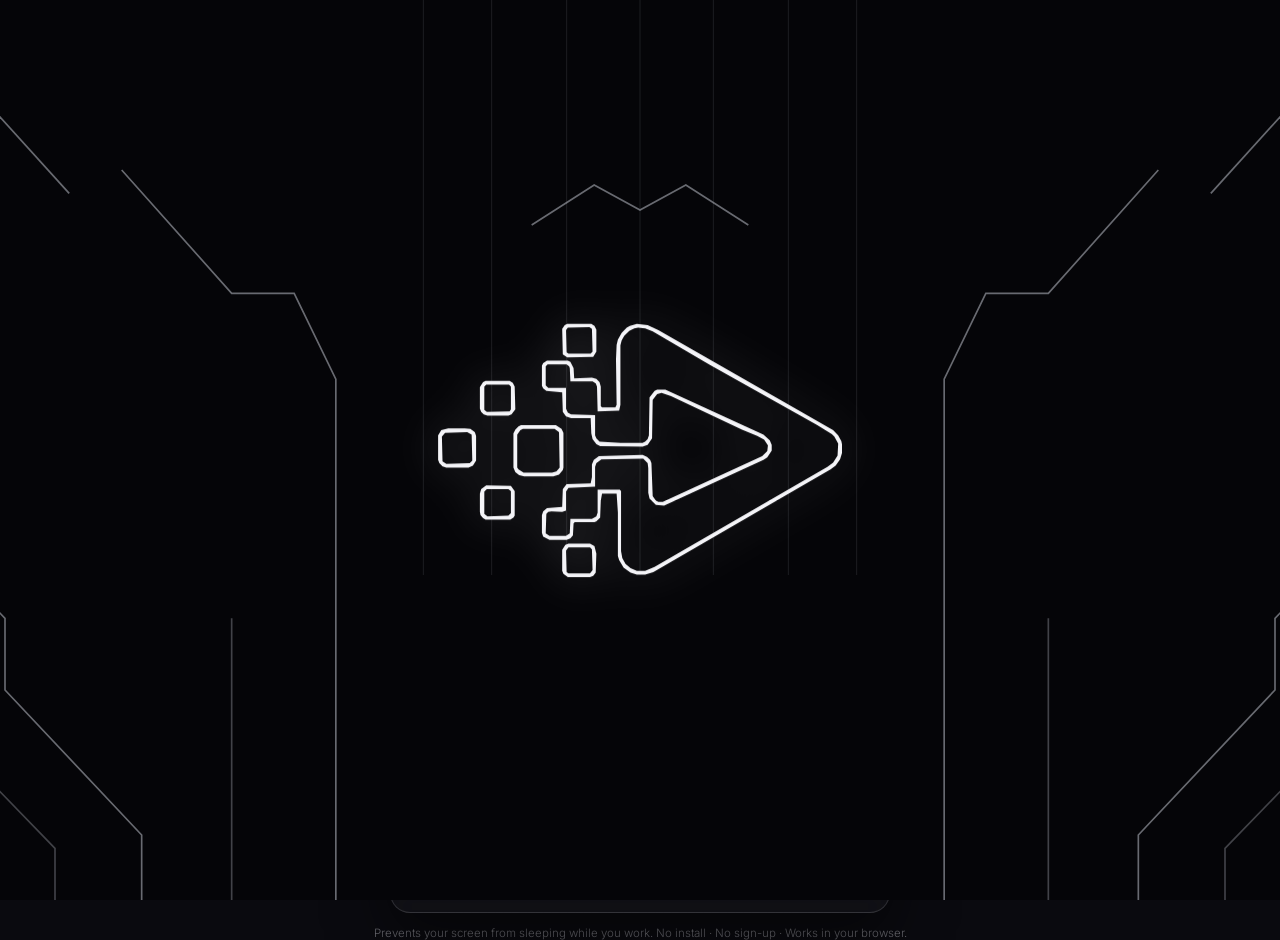
==== index.html @ 4ac2ba2b "NoSleep v2.7" ====
<!DOCTYPE html>
<html lang="en">
<head>
<meta charset="UTF-8">
<meta name="viewport" content="width=device-width, initial-scale=1.0">
<title>No Sleep — Keep-awake tool</title>
<link rel="icon" type="image/png" sizes="512x512" href="assets/favicon.png">
<link rel="stylesheet" href="styles.css">
<link rel="preconnect" href="https://fonts.googleapis.com">
<link rel="preconnect" href="https://fonts.gstatic.com" crossorigin>
<link href="https://fonts.googleapis.com/css2?family=Space+Grotesk:wght@400;500;600&family=Inter:wght@300;400;500;600&family=JetBrains+Mono:wght@400;500&display=swap" rel="stylesheet">
</head>
<body class="theme-off pre-splash">

<!-- ═══ SPLASH ═══ -->
<div class="splash" id="splash" aria-hidden="true">
  <svg class="splash-scene" viewBox="0 0 1920 1080" preserveAspectRatio="xMidYMid slice" xmlns="http://www.w3.org/2000/svg">
    <g class="splash-edges" fill="none">
      <path class="edge main" pathLength="100" d="M65,0 L275,232"/>
      <path class="edge main" pathLength="100" d="M338,204 L470,352 L545,352 L595,455 L595,1080"/>
      <path class="edge main" pathLength="100" d="M1582,204 L1450,352 L1375,352 L1325,455 L1325,1080"/>
      <path class="edge main" pathLength="100" d="M1855,0 L1645,232"/>
      <path class="edge main" pathLength="100" d="M830,270 L905,222 L960,252 L1015,222 L1090,270"/>
      <path class="edge main" pathLength="100" d="M0,600 L62,600 L198,742 L198,828 L362,1002 L362,1080"/>
      <path class="edge dim" pathLength="100" d="M0,692 L34,692 L128,806 L128,884 L258,1018 L258,1080"/>
      <path class="edge main" pathLength="100" d="M1920,600 L1858,600 L1722,742 L1722,828 L1558,1002 L1558,1080"/>
      <path class="edge dim" pathLength="100" d="M1920,692 L1886,692 L1792,806 L1792,884 L1662,1018 L1662,1080"/>
      <path class="edge dim" pathLength="100" d="M470,742 L470,1080"/>
      <path class="edge dim" pathLength="100" d="M1450,742 L1450,1080"/>
      <path class="edge seam" pathLength="100" d="M700,0 L700,690"/>
      <path class="edge seam" pathLength="100" d="M782,0 L782,690"/>
      <path class="edge seam" pathLength="100" d="M872,0 L872,690"/>
      <path class="edge seam" pathLength="100" d="M960,0 L960,690"/>
      <path class="edge seam" pathLength="100" d="M1048,0 L1048,690"/>
      <path class="edge seam" pathLength="100" d="M1138,0 L1138,690"/>
      <path class="edge seam" pathLength="100" d="M1220,0 L1220,690"/>
    </g>
  </svg>
  <svg class="splash-logo" viewBox="726 392 690 432" xmlns="http://www.w3.org/2000/svg" aria-hidden="true"><path class="splash-logo-path" pathLength="100" d="M 953 757 L 948 765 L 948 798 L 950 803 L 957 808 L 992 808 L 997 806 L 1001 801 L 1002 771 L 999 759 L 992 755 L 958 755 Z M 958 761 L 992 761 L 995 764 L 996 797 L 992 802 L 958 802 L 955 800 L 954 766 Z M 820 669 L 818 676 L 818 705 L 819 710 L 823 715 L 827 717 L 866 717 L 871 714 L 873 711 L 873 672 L 867 664 L 828 663 Z M 829 669 L 863 669 L 867 672 L 867 707 L 863 711 L 830 712 L 825 708 L 825 673 Z M 757 576 L 752 584 L 752 623 L 754 628 L 759 633 L 765 635 L 800 635 L 807 632 L 812 624 L 812 585 L 810 579 L 803 574 L 794 573 L 768 573 Z M 763 580 L 798 579 L 805 583 L 806 624 L 802 628 L 765 629 L 759 625 L 758 586 Z M 879 570 L 874 575 L 871 581 L 871 635 L 874 642 L 880 647 L 888 649 L 934 649 L 943 646 L 949 639 L 950 635 L 950 580 L 947 574 L 938 568 L 883 568 Z M 882 576 L 886 574 L 936 574 L 943 579 L 944 635 L 939 641 L 932 643 L 887 643 L 879 638 L 877 635 L 877 583 Z M 823 500 L 818 508 L 818 542 L 820 547 L 824 551 L 830 553 L 863 553 L 868 551 L 874 543 L 873 507 L 870 501 L 865 498 L 827 498 Z M 828 504 L 864 504 L 867 507 L 867 543 L 865 546 L 829 547 L 825 544 L 825 507 Z M 1066 408 L 1055 411 L 1050 414 L 1042 422 L 1036 433 L 1034 441 L 1033 464 L 1034 536 L 1032 540 L 1011 540 L 1009 538 L 1009 507 L 1007 500 L 1002 495 L 995 493 L 967 494 L 966 478 L 961 468 L 957 466 L 924 466 L 918 470 L 916 474 L 916 506 L 918 510 L 923 514 L 948 516 L 949 547 L 954 554 L 962 557 L 993 557 L 994 581 L 996 590 L 1002 598 L 1008 601 L 1075 602 L 1083 599 L 1090 589 L 1091 528 L 1098 519 L 1105 517 L 1120 522 L 1232 575 L 1256 585 L 1267 591 L 1273 600 L 1272 609 L 1264 617 L 1107 689 L 1100 689 L 1096 687 L 1091 680 L 1089 628 L 1087 623 L 1082 618 L 1075 615 L 1006 617 L 998 623 L 995 630 L 995 650 L 993 660 L 955 661 L 949 669 L 948 697 L 924 699 L 918 704 L 916 710 L 916 738 L 918 744 L 928 749 L 955 749 L 961 747 L 965 742 L 966 723 L 968 721 L 999 721 L 1002 720 L 1008 714 L 1009 687 L 1011 676 L 1034 676 L 1036 706 L 1036 775 L 1038 781 L 1045 793 L 1056 801 L 1066 804 L 1079 804 L 1092 800 L 1372 638 L 1380 632 L 1387 622 L 1390 612 L 1390 598 L 1389 593 L 1384 584 L 1376 576 L 1100 418 L 1083 410 Z M 1068 414 L 1079 415 L 1091 420 L 1182 473 L 1351 568 L 1374 582 L 1378 586 L 1384 597 L 1383 616 L 1376 627 L 1367 634 L 1094 792 L 1079 798 L 1066 798 L 1056 794 L 1048 787 L 1043 778 L 1041 767 L 1041 672 L 1039 670 L 1004 670 L 1004 706 L 1002 712 L 995 716 L 961 716 L 960 739 L 954 743 L 928 743 L 922 739 L 923 708 L 926 705 L 931 704 L 948 705 L 954 703 L 954 673 L 958 667 L 1000 665 L 1000 634 L 1002 628 L 1010 622 L 1076 621 L 1083 628 L 1084 636 L 1084 675 L 1086 684 L 1096 694 L 1109 695 L 1266 623 L 1272 619 L 1279 608 L 1279 599 L 1276 592 L 1266 583 L 1111 512 L 1098 512 L 1094 514 L 1086 524 L 1085 584 L 1083 590 L 1079 594 L 1075 596 L 1040 596 L 1007 594 L 1002 589 L 1000 584 L 1000 552 L 962 551 L 957 548 L 954 542 L 954 509 L 926 509 L 922 505 L 922 475 L 925 472 L 955 472 L 959 475 L 960 478 L 961 499 L 996 499 L 1001 502 L 1003 507 L 1004 546 L 1038 545 L 1040 536 L 1040 442 L 1042 434 L 1046 427 L 1054 419 L 1062 415 Z M 952 410 L 948 416 L 949 456 L 956 461 L 997 460 L 1002 452 L 1002 417 L 999 411 L 994 408 L 956 408 Z M 957 414 L 991 413 L 995 416 L 996 452 L 993 455 L 958 455 L 955 453 L 954 418 Z"/></svg>
</div>

<!-- ═══ SCENE — panel chamber drawn from the wallpaper's geometry.
     Every edge is defined ONCE here as a base path (class "edge").
     app.js clones each edge to build its travelling-light overlays,
     so a highlight can never drift off its own line. ═══ -->
<div class="scene" id="scene" aria-hidden="true">
  <svg class="scene-svg" viewBox="0 0 1920 1080" preserveAspectRatio="xMidYMid slice" xmlns="http://www.w3.org/2000/svg">
    <defs>
      <linearGradient id="washOff" x1="0" y1="0" x2="0" y2="1">
        <stop offset="0%" stop-color="#ffffff" stop-opacity="0.055"/>
        <stop offset="100%" stop-color="#ffffff" stop-opacity="0"/>
      </linearGradient>
      <linearGradient id="washOn" x1="0" y1="0" x2="0" y2="1">
        <stop offset="0%" stop-color="#8530c4" stop-opacity="0.20"/>
        <stop offset="100%" stop-color="#8530c4" stop-opacity="0"/>
      </linearGradient>
      <radialGradient id="vignette" cx="50%" cy="45%" r="68%">
        <stop offset="0%" stop-color="#0a0a0f" stop-opacity="0"/>
        <stop offset="100%" stop-color="#050508" stop-opacity="0.72"/>
      </radialGradient>
    </defs>

    <rect width="1920" height="1080" fill="#0a0a0f"/>

    <!-- soft light wash spilling down the two central columns -->
    <g class="wash-off"><rect x="712" y="0" width="150" height="640" fill="url(#washOff)"/><rect x="1058" y="0" width="150" height="640" fill="url(#washOff)"/></g>
    <g class="wash-on"><rect x="712" y="0" width="150" height="640" fill="url(#washOn)"/><rect x="1058" y="0" width="150" height="640" fill="url(#washOn)"/></g>

    <!-- base edges: panel contours of the chamber -->
    <g id="edges" fill="none">
      <!-- stepped diagonals from the top corners -->
      <path class="edge main" d="M65,0 L275,232"/>
      <path class="edge main" d="M338,204 L470,352 L545,352 L595,455 L595,1080"/>
      <path class="edge main" d="M1582,204 L1450,352 L1375,352 L1325,455 L1325,1080"/>
      <path class="edge main" d="M1855,0 L1645,232"/>
      <!-- the two long verticals -->
      <!-- central chevron peak -->
      <path class="edge main" d="M830,270 L905,222 L960,252 L1015,222 L1090,270"/>
      <!-- stepped panels rising from the bottom corners -->
      <path class="edge main" d="M0,600 L62,600 L198,742 L198,828 L362,1002 L362,1080"/>
      <path class="edge dim"  d="M0,692 L34,692 L128,806 L128,884 L258,1018 L258,1080"/>
      <path class="edge main" d="M1920,600 L1858,600 L1722,742 L1722,828 L1558,1002 L1558,1080"/>
      <path class="edge dim"  d="M1920,692 L1886,692 L1792,806 L1792,884 L1662,1018 L1662,1080"/>
      <!-- mid panel edges -->
      <path class="edge dim" d="M470,742 L470,1080"/>
      <path class="edge dim" d="M1450,742 L1450,1080"/>
      <!-- faint central panel seams -->
      <path class="edge seam" d="M700,0 L700,690"/>
      <path class="edge seam" d="M782,0 L782,690"/>
      <path class="edge seam" d="M872,0 L872,690"/>
      <path class="edge seam" d="M960,0 L960,690"/>
      <path class="edge seam" d="M1048,0 L1048,690"/>
      <path class="edge seam" d="M1138,0 L1138,690"/>
      <path class="edge seam" d="M1220,0 L1220,690"/>
    </g>

    <!-- travelling-light overlays are cloned here by app.js -->
    <g id="travel" class="travel"></g>

    <rect width="1920" height="1080" fill="url(#vignette)" pointer-events="none"/>
  </svg>
</div>

<!-- ═══ STAGE ═══ -->
<div class="stage" id="stage">

  <div class="corner-brand" aria-hidden="true">
    <div class="corner-name">Elsherbiny Tools</div>
    <div class="corner-sub">More tools to come</div>
  </div>

  <header class="brand-header">
    <h1 class="brand-name">NO SLEEP</h1>
    <p class="brand-tagline">KEEP-AWAKE TOOL</p>
  </header>

  <div class="logo-wrapper" id="logoWrapper">
    <button class="logo-btn" id="logoBtn" aria-label="Toggle keep-awake">
      <svg class="logo-img logo-img--off" viewBox="726 392 690 432" aria-hidden="true"><path d="M 953 757 L 948 765 L 948 798 L 950 803 L 957 808 L 992 808 L 997 806 L 1001 801 L 1002 771 L 999 759 L 992 755 L 958 755 Z M 958 761 L 992 761 L 995 764 L 996 797 L 992 802 L 958 802 L 955 800 L 954 766 Z M 820 669 L 818 676 L 818 705 L 819 710 L 823 715 L 827 717 L 866 717 L 871 714 L 873 711 L 873 672 L 867 664 L 828 663 Z M 829 669 L 863 669 L 867 672 L 867 707 L 863 711 L 830 712 L 825 708 L 825 673 Z M 757 576 L 752 584 L 752 623 L 754 628 L 759 633 L 765 635 L 800 635 L 807 632 L 812 624 L 812 585 L 810 579 L 803 574 L 794 573 L 768 573 Z M 763 580 L 798 579 L 805 583 L 806 624 L 802 628 L 765 629 L 759 625 L 758 586 Z M 879 570 L 874 575 L 871 581 L 871 635 L 874 642 L 880 647 L 888 649 L 934 649 L 943 646 L 949 639 L 950 635 L 950 580 L 947 574 L 938 568 L 883 568 Z M 882 576 L 886 574 L 936 574 L 943 579 L 944 635 L 939 641 L 932 643 L 887 643 L 879 638 L 877 635 L 877 583 Z M 823 500 L 818 508 L 818 542 L 820 547 L 824 551 L 830 553 L 863 553 L 868 551 L 874 543 L 873 507 L 870 501 L 865 498 L 827 498 Z M 828 504 L 864 504 L 867 507 L 867 543 L 865 546 L 829 547 L 825 544 L 825 507 Z M 1066 408 L 1055 411 L 1050 414 L 1042 422 L 1036 433 L 1034 441 L 1033 464 L 1034 536 L 1032 540 L 1011 540 L 1009 538 L 1009 507 L 1007 500 L 1002 495 L 995 493 L 967 494 L 966 478 L 961 468 L 957 466 L 924 466 L 918 470 L 916 474 L 916 506 L 918 510 L 923 514 L 948 516 L 949 547 L 954 554 L 962 557 L 993 557 L 994 581 L 996 590 L 1002 598 L 1008 601 L 1075 602 L 1083 599 L 1090 589 L 1091 528 L 1098 519 L 1105 517 L 1120 522 L 1232 575 L 1256 585 L 1267 591 L 1273 600 L 1272 609 L 1264 617 L 1107 689 L 1100 689 L 1096 687 L 1091 680 L 1089 628 L 1087 623 L 1082 618 L 1075 615 L 1006 617 L 998 623 L 995 630 L 995 650 L 993 660 L 955 661 L 949 669 L 948 697 L 924 699 L 918 704 L 916 710 L 916 738 L 918 744 L 928 749 L 955 749 L 961 747 L 965 742 L 966 723 L 968 721 L 999 721 L 1002 720 L 1008 714 L 1009 687 L 1011 676 L 1034 676 L 1036 706 L 1036 775 L 1038 781 L 1045 793 L 1056 801 L 1066 804 L 1079 804 L 1092 800 L 1372 638 L 1380 632 L 1387 622 L 1390 612 L 1390 598 L 1389 593 L 1384 584 L 1376 576 L 1100 418 L 1083 410 Z M 1068 414 L 1079 415 L 1091 420 L 1182 473 L 1351 568 L 1374 582 L 1378 586 L 1384 597 L 1383 616 L 1376 627 L 1367 634 L 1094 792 L 1079 798 L 1066 798 L 1056 794 L 1048 787 L 1043 778 L 1041 767 L 1041 672 L 1039 670 L 1004 670 L 1004 706 L 1002 712 L 995 716 L 961 716 L 960 739 L 954 743 L 928 743 L 922 739 L 923 708 L 926 705 L 931 704 L 948 705 L 954 703 L 954 673 L 958 667 L 1000 665 L 1000 634 L 1002 628 L 1010 622 L 1076 621 L 1083 628 L 1084 636 L 1084 675 L 1086 684 L 1096 694 L 1109 695 L 1266 623 L 1272 619 L 1279 608 L 1279 599 L 1276 592 L 1266 583 L 1111 512 L 1098 512 L 1094 514 L 1086 524 L 1085 584 L 1083 590 L 1079 594 L 1075 596 L 1040 596 L 1007 594 L 1002 589 L 1000 584 L 1000 552 L 962 551 L 957 548 L 954 542 L 954 509 L 926 509 L 922 505 L 922 475 L 925 472 L 955 472 L 959 475 L 960 478 L 961 499 L 996 499 L 1001 502 L 1003 507 L 1004 546 L 1038 545 L 1040 536 L 1040 442 L 1042 434 L 1046 427 L 1054 419 L 1062 415 Z M 952 410 L 948 416 L 949 456 L 956 461 L 997 460 L 1002 452 L 1002 417 L 999 411 L 994 408 L 956 408 Z M 957 414 L 991 413 L 995 416 L 996 452 L 993 455 L 958 455 L 955 453 L 954 418 Z" fill="#f4f4f8"/></svg>
      <svg class="logo-img logo-img--on" viewBox="726 392 690 432" aria-hidden="true"><path d="M 953 757 L 948 765 L 948 798 L 950 803 L 957 808 L 992 808 L 997 806 L 1001 801 L 1002 771 L 999 759 L 992 755 L 958 755 Z M 958 761 L 992 761 L 995 764 L 996 797 L 992 802 L 958 802 L 955 800 L 954 766 Z M 820 669 L 818 676 L 818 705 L 819 710 L 823 715 L 827 717 L 866 717 L 871 714 L 873 711 L 873 672 L 867 664 L 828 663 Z M 829 669 L 863 669 L 867 672 L 867 707 L 863 711 L 830 712 L 825 708 L 825 673 Z M 757 576 L 752 584 L 752 623 L 754 628 L 759 633 L 765 635 L 800 635 L 807 632 L 812 624 L 812 585 L 810 579 L 803 574 L 794 573 L 768 573 Z M 763 580 L 798 579 L 805 583 L 806 624 L 802 628 L 765 629 L 759 625 L 758 586 Z M 879 570 L 874 575 L 871 581 L 871 635 L 874 642 L 880 647 L 888 649 L 934 649 L 943 646 L 949 639 L 950 635 L 950 580 L 947 574 L 938 568 L 883 568 Z M 882 576 L 886 574 L 936 574 L 943 579 L 944 635 L 939 641 L 932 643 L 887 643 L 879 638 L 877 635 L 877 583 Z M 823 500 L 818 508 L 818 542 L 820 547 L 824 551 L 830 553 L 863 553 L 868 551 L 874 543 L 873 507 L 870 501 L 865 498 L 827 498 Z M 828 504 L 864 504 L 867 507 L 867 543 L 865 546 L 829 547 L 825 544 L 825 507 Z M 1066 408 L 1055 411 L 1050 414 L 1042 422 L 1036 433 L 1034 441 L 1033 464 L 1034 536 L 1032 540 L 1011 540 L 1009 538 L 1009 507 L 1007 500 L 1002 495 L 995 493 L 967 494 L 966 478 L 961 468 L 957 466 L 924 466 L 918 470 L 916 474 L 916 506 L 918 510 L 923 514 L 948 516 L 949 547 L 954 554 L 962 557 L 993 557 L 994 581 L 996 590 L 1002 598 L 1008 601 L 1075 602 L 1083 599 L 1090 589 L 1091 528 L 1098 519 L 1105 517 L 1120 522 L 1232 575 L 1256 585 L 1267 591 L 1273 600 L 1272 609 L 1264 617 L 1107 689 L 1100 689 L 1096 687 L 1091 680 L 1089 628 L 1087 623 L 1082 618 L 1075 615 L 1006 617 L 998 623 L 995 630 L 995 650 L 993 660 L 955 661 L 949 669 L 948 697 L 924 699 L 918 704 L 916 710 L 916 738 L 918 744 L 928 749 L 955 749 L 961 747 L 965 742 L 966 723 L 968 721 L 999 721 L 1002 720 L 1008 714 L 1009 687 L 1011 676 L 1034 676 L 1036 706 L 1036 775 L 1038 781 L 1045 793 L 1056 801 L 1066 804 L 1079 804 L 1092 800 L 1372 638 L 1380 632 L 1387 622 L 1390 612 L 1390 598 L 1389 593 L 1384 584 L 1376 576 L 1100 418 L 1083 410 Z M 1068 414 L 1079 415 L 1091 420 L 1182 473 L 1351 568 L 1374 582 L 1378 586 L 1384 597 L 1383 616 L 1376 627 L 1367 634 L 1094 792 L 1079 798 L 1066 798 L 1056 794 L 1048 787 L 1043 778 L 1041 767 L 1041 672 L 1039 670 L 1004 670 L 1004 706 L 1002 712 L 995 716 L 961 716 L 960 739 L 954 743 L 928 743 L 922 739 L 923 708 L 926 705 L 931 704 L 948 705 L 954 703 L 954 673 L 958 667 L 1000 665 L 1000 634 L 1002 628 L 1010 622 L 1076 621 L 1083 628 L 1084 636 L 1084 675 L 1086 684 L 1096 694 L 1109 695 L 1266 623 L 1272 619 L 1279 608 L 1279 599 L 1276 592 L 1266 583 L 1111 512 L 1098 512 L 1094 514 L 1086 524 L 1085 584 L 1083 590 L 1079 594 L 1075 596 L 1040 596 L 1007 594 L 1002 589 L 1000 584 L 1000 552 L 962 551 L 957 548 L 954 542 L 954 509 L 926 509 L 922 505 L 922 475 L 925 472 L 955 472 L 959 475 L 960 478 L 961 499 L 996 499 L 1001 502 L 1003 507 L 1004 546 L 1038 545 L 1040 536 L 1040 442 L 1042 434 L 1046 427 L 1054 419 L 1062 415 Z M 952 410 L 948 416 L 949 456 L 956 461 L 997 460 L 1002 452 L 1002 417 L 999 411 L 994 408 L 956 408 Z M 957 414 L 991 413 L 995 416 L 996 452 L 993 455 L 958 455 L 955 453 L 954 418 Z" fill="#c355f6"/></svg>
    </button>
    <p class="logo-hint">Click the logo to keep your screen awake</p>
  </div>

  <div class="status-pill" id="statusPill">
    <span class="pill-dot" id="pillDot"></span>
    <span class="pill-text" id="pillText">SLEEP ALLOWED</span>
  </div>

  <div class="control-card" id="controlCard">

    <div class="countdown-row">
      <span class="countdown" id="countdown">00:00:00</span>
    </div>

    <div class="progress-track">
      <div class="progress-fill" id="progressFill"></div>
    </div>

    <div class="elapsed-row" id="elapsedRow">
      <span class="elapsed-label">AWAKE</span>
      <span class="elapsed-time" id="elapsedTime">00:00:00</span>
    </div>

    <div class="actions-row">
      <button class="action-btn action-btn--primary" id="btnStart" disabled>Start</button>
      <button class="action-btn" id="btnPause" disabled>Pause</button>
      <button class="action-btn" id="btnStop" disabled>Stop</button>
      <button class="action-btn" id="btnReset" disabled>Reset</button>
    </div>

    <div class="presets-row" id="presetsRow">
      <button class="preset-btn" data-minutes="30">30m</button>
      <button class="preset-btn" data-minutes="60">1h</button>
      <button class="preset-btn" data-minutes="120">2h</button>
      <button class="preset-btn" data-minutes="240">4h</button>
      <button class="preset-btn" data-minutes="480">8h</button>
      <button class="preset-btn" id="btnCustom">Custom</button>
      <button class="preset-btn" id="btnUntil">Until</button>
    </div>

    <!-- fixed input slot: opening Custom/Until never changes card geometry -->
    <div class="input-slot" id="inputSlot">
      <div class="input-area" id="customArea" hidden>
        <label class="input-label" for="customInput">Minutes (1–720)</label>
        <input type="number" id="customInput" min="1" max="720" placeholder="e.g. 90">
      </div>
      <div class="input-area" id="untilArea" hidden>
        <label class="input-label" for="untilInput">Until</label>
        <input type="time" id="untilInput">
      </div>
    </div>

    <div class="pip-row">
      <button class="action-btn action-btn--ghost" id="btnPip">Pop out</button>
    </div>

  </div>

  <footer class="footer">
    <p>Prevents your screen from sleeping while you work. No install · No sign-up · Works in your browser.</p>
  </footer>

</div>

<!-- time's-up page pulse overlay -->
<div class="timesup-flash" id="timesupFlash" aria-hidden="true"></div>

<!-- unsupported browser toast -->
<div class="toast" id="toast" role="alert" aria-live="polite">
  <span class="toast-text" id="toastText">Wake Lock is not supported in this browser. The timer will run visually but the screen may still sleep.</span>
  <button class="toast-close" id="toastClose" aria-label="Dismiss">&times;</button>
</div>

<script src="app.js"></script>
</body>
</html>
---- styles.css ----
/* NoSleep v2.1 — dark only. OFF = monochrome silver/white, ON = purple.
   One theme switch (body.theme-off / body.theme-on) recolours EVERY element
   with a 700ms crossfade. Zero purple exists anywhere in the OFF rules. */

* { box-sizing: border-box; margin: 0; padding: 0; }

html, body { height: 100%; }

body {
  font-family: 'Inter', system-ui, sans-serif;
  background: #0a0a0f;
  color: #f4f4f8;
  overflow: hidden;
  -webkit-font-smoothing: antialiased;
}

/* ─── SCENE ─────────────────────────────────────────────── */
.scene { position: fixed; inset: 0; z-index: 0; }
.scene-svg { width: 100%; height: 100%; display: block; }

.edge {
  stroke: #ccd0da;
  stroke-width: 2;
  transition: stroke .7s ease, opacity .7s ease;
}
.edge.main { opacity: .50; }
.edge.dim  { opacity: .30; }
.edge.seam { stroke-width: 1; opacity: .15; }
body.theme-on .edge { stroke: #c355f6; }
body.theme-on .edge.main { opacity: .85; }
body.theme-on .edge.dim  { opacity: .50; }
body.theme-on .edge.seam { opacity: .24; }

.wash-off, .wash-on { transition: opacity .7s ease; }
.wash-on { opacity: 0; }
body.theme-on .wash-off { opacity: 0; }
body.theme-on .wash-on { opacity: 1; }

/* travelling light: cloned per edge by app.js — same path, so the light
   always rides its own line. No SVG filters on animated elements.
   ONE set of particles for both themes: on toggle the SAME particle
   changes colour mid-flight (stroke transition below) and speeds up
   smoothly — app.js adjusts animation playbackRate, never restarts it. */
.travel path {
  fill: none;
  stroke-linecap: round;
  stroke-dasharray: 7 93;
  animation-name: travelmove;
  animation-timing-function: linear;
  animation-iteration-count: infinite;
  animation-duration: 18s;
  transition: stroke .7s ease;
}
.travel .t-under { stroke: #c8c8d0; stroke-width: 6; opacity: .20; }
.travel .t-core  { stroke: #ffffff; stroke-width: 2; opacity: .95; }
body.theme-on .travel .t-under { stroke: #c355f6; opacity: .25; }
body.theme-on .travel .t-core  { stroke: #e9c6ff; }
.travel .t-seam.t-under { stroke-width: 3; opacity: .12; }
.travel .t-seam.t-core  { stroke-width: 1.2; opacity: .55; }

@keyframes travelmove { to { stroke-dashoffset: -100; } }

body.is-paused .travel path { animation-play-state: paused; }
body.is-paused .scene-svg { filter: brightness(.78); }
.scene-svg { transition: filter .7s ease; }

/* ─── SPLASH ────────────────────────────────────────────── */
.splash {
  position: fixed; inset: 0; z-index: 60;
  background: #050508;
  display: flex; align-items: center; justify-content: center;
  cursor: pointer; overflow: hidden;
  transition: opacity .5s ease, visibility .5s, background-color .8s ease;
}
.splash.done { opacity: 0; visibility: hidden; pointer-events: none; }
.splash.bye { background-color: transparent; pointer-events: none; }
/* the intro carries an EXACT copy of the page scene's 20 edges — same
   viewBox, same paths, same styles — so when it fades, the identical
   lines are already underneath with the travelling light running.
   No transform, no scale: pixel-aligned at every moment. */
.splash-scene {
  position: absolute; inset: 0; width: 100%; height: 100%;
  transition: opacity 1s ease;
}
.splash.bye .splash-scene { opacity: 0; }
.splash-edges .edge {
  stroke-dasharray: 100; stroke-dashoffset: 100;
  animation: drawLine .9s ease forwards;
}
@keyframes drawLine { to { stroke-dashoffset: 0; } }
/* the logo is inline SVG code now (not an image). It arrives already
   filled, with a STATIC drop-shadow glow — nothing about the glow
   animates, so nothing can snap or flicker when it flies to land. */
.splash-logo {
  position: relative; z-index: 1;
  width: min(420px, 62vw);
  filter: drop-shadow(0 0 22px rgba(255,255,255,.4));
  animation: splashIn 1.5s ease forwards;
  /* scale around the artwork's own centre during the flight —
     an SVG's default pivot is its viewBox corner, which made
     the landing jump */
  transform-box: fill-box;
  transform-origin: center;
}
@keyframes splashIn {
  0%   { opacity: 0; transform: scale(.96); }
  35%  { opacity: 1; }
  100% { transform: scale(1.04); opacity: 1; }
}
/* the logo arrives already FILLED (v2.4 behaviour) — no stroke drawing */
.splash-logo-path { fill: #f4f4f8; }

/* ─── STAGE ─────────────────────────────────────────────── */
.stage {
  position: relative; z-index: 1;
  height: 100dvh;
  display: flex; flex-direction: column; align-items: center;
  padding: 3.2vh 16px 1.8vh;
}

/* branding corner — small, top-left, out of the way */
.corner-brand {
  position: absolute; top: 22px; left: 26px; z-index: 6;
  pointer-events: none; user-select: none;
}
.corner-name {
  font-family: "Space Grotesk", sans-serif;
  font-size: 13px; font-weight: 600;
  letter-spacing: .14em; text-transform: uppercase;
  color: #c8c8d0; opacity: .85;
  transition: color .7s ease;
}
body.theme-on .corner-name { color: #e9c6ff; }
.corner-sub {
  margin-top: 3px;
  font-size: 9.5px; font-weight: 500;
  letter-spacing: .24em; text-transform: uppercase;
  color: #c8c8d0; opacity: .45;
}

/* while the intro plays the page logo stays hidden — only ONE logo
   exists on screen; it appears in the exact spot the intro logo lands */
body.pre-splash #logoBtn { visibility: hidden; }
/* ...and its breathing is frozen at rest scale while hidden, so the
   intro logo lands on a target that is NOT mid-breath — a breathing
   target made the landing jump by up to ~8px */
body.pre-splash .logo-btn { animation: none; }

.brand-header { text-align: center; }
.brand-name {
  font-family: 'Space Grotesk', sans-serif;
  font-weight: 600; font-size: 30px;
  letter-spacing: .35em; text-indent: .35em;
  color: #ffffff;
}
.brand-tagline {
  margin-top: 5px;
  font-size: 11px; font-weight: 500;
  letter-spacing: .32em; text-indent: .32em;
  color: #9a9aa6;
}

/* ─── LOGO (the toggle) ─────────────────────────────────── */
.logo-wrapper { margin-top: 17vh; text-align: center; }
.logo-btn {
  position: relative;
  width: min(320px, 34vw);
  background: none; border: none; cursor: pointer;
  animation: breathe 3.6s ease-in-out infinite;
  filter: drop-shadow(0 0 14px rgba(255,255,255,.28));
  transition: filter .7s ease;
}
body.theme-on .logo-btn { filter: drop-shadow(0 0 22px rgba(195,85,246,.55)); }
.logo-wrapper:hover .logo-btn {
  animation-play-state: paused;
  filter: drop-shadow(0 0 30px rgba(255,255,255,.55));
}
body.theme-on .logo-wrapper:hover .logo-btn { filter: drop-shadow(0 0 34px rgba(195,85,246,.8)); }
@keyframes breathe {
  0%, 100% { transform: scale(1); }
  50% { transform: scale(1.025); }
}
.logo-img { width: 100%; display: block; transition: opacity .7s ease; }
.logo-img--on { position: absolute; inset: 0; opacity: 0; }
body.theme-on .logo-img--on { opacity: 1; }
body.theme-on .logo-img--off { opacity: 0; }
.logo-hint { margin-top: 14px; font-size: 12.5px; font-weight: 300; color: #8b8b98; }

/* ─── STATUS PILL ───────────────────────────────────────── */
.status-pill {
  margin-top: 3vh; margin-bottom: 14px;
  display: inline-flex; align-items: center; gap: 9px;
  padding: 8px 18px;
  border-radius: 999px;
  background: rgba(12,12,18,.72);
  border: 1px solid rgba(200,200,208,.22);
  backdrop-filter: blur(10px);
  font-size: 12px; font-weight: 600; letter-spacing: .14em;
  color: #e8e8ee;
  transition: border-color .7s ease, color .7s ease;
}
.pill-dot {
  width: 7px; height: 7px; border-radius: 50%;
  background: #c8c8d0;
  transition: background .7s ease, box-shadow .7s ease;
}
body.theme-on .status-pill { border-color: rgba(195,85,246,.5); }
body.theme-on .pill-dot { background: #c355f6; box-shadow: 0 0 10px rgba(195,85,246,.9); }

/* ─── CONTROL CARD ──────────────────────────────────────── */
.control-card {
  margin-top: auto;
  width: min(500px, 94vw);
  padding: 22px 26px 18px;
  border-radius: 20px;
  background: linear-gradient(180deg, rgba(255,255,255,.055), rgba(255,255,255,.028));
  border: 1px solid rgba(200,200,208,.16);
  backdrop-filter: blur(14px);
  box-shadow: 0 24px 60px rgba(0,0,0,.5), inset 0 1px 0 rgba(255,255,255,.07);
  transition: background .7s ease, border-color .7s ease, box-shadow .7s ease;
}
body.theme-on .control-card {
  background: linear-gradient(180deg, rgba(195,85,246,.13), rgba(133,48,196,.07));
  border-color: rgba(195,85,246,.45);
  box-shadow: 0 24px 60px rgba(0,0,0,.5), 0 0 44px rgba(195,85,246,.22), inset 0 1px 0 rgba(233,198,255,.14);
}

.countdown-row { text-align: center; }
.countdown {
  font-family: 'JetBrains Mono', monospace;
  font-size: 54px; font-weight: 500;
  letter-spacing: .04em;
  font-variant-numeric: tabular-nums;
  color: #f4f4f8;
  transition: color .7s ease, text-shadow .7s ease;
}
body.theme-on .countdown { color: #e9c6ff; text-shadow: 0 0 24px rgba(195,85,246,.45); }

.progress-track {
  margin-top: 12px; height: 4px; border-radius: 2px;
  background: rgba(255,255,255,.09);
  overflow: hidden;
}
.progress-fill {
  height: 100%; width: 100%;
  background: #c8c8d0;
  transform: scaleX(0); transform-origin: left;
  transition: transform .15s linear, background .7s ease;
}
body.theme-on .progress-fill { background: #c355f6; }

.elapsed-row {
  height: 22px; margin-top: 8px;
  display: flex; align-items: center; justify-content: center; gap: 8px;
  opacity: 0; transition: opacity .4s ease;
}
.elapsed-row.show { opacity: 1; }
.elapsed-label { font-size: 10.5px; font-weight: 600; letter-spacing: .22em; color: #9a9aa6; }
.elapsed-time {
  font-family: 'JetBrains Mono', monospace;
  font-size: 13px; font-variant-numeric: tabular-nums; color: #e8e8ee;
}
body.theme-on .elapsed-time { color: #e9c6ff; }

.actions-row { display: flex; gap: 10px; margin-top: 12px; }
.action-btn {
  flex: 1;
  padding: 10px 0;
  border-radius: 10px;
  border: 1px solid rgba(200,200,208,.18);
  background: rgba(255,255,255,.03);
  color: #c8c8d0;
  font-family: 'Inter', sans-serif;
  font-size: 12.5px; font-weight: 600; letter-spacing: .09em; text-transform: uppercase;
  cursor: pointer;
  transition: background .3s ease, color .3s ease, border-color .3s ease, opacity .3s ease;
}
.action-btn:hover:not(:disabled) { border-color: rgba(200,200,208,.45); color: #ffffff; }
.action-btn:disabled { opacity: .35; cursor: default; }
.action-btn--primary { background: #e8e8ee; border-color: transparent; color: #0a0a0f; }
.action-btn--primary:hover:not(:disabled) { background: #ffffff; color: #0a0a0f; }
body.theme-on .action-btn--primary { background: #c355f6; color: #ffffff; }
body.theme-on .action-btn--primary:hover:not(:disabled) { background: #d175f8; color: #ffffff; }
.action-btn--primary.attention { animation: startPulse 1.6s ease-in-out infinite; }
@keyframes startPulse {
  0%, 100% { box-shadow: 0 0 0 rgba(255,255,255,0); }
  50% { box-shadow: 0 0 18px rgba(255,255,255,.35); }
}
.action-btn--ghost { flex: 0 1 auto; padding: 8px 22px; }

.presets-row { display: flex; gap: 6px; margin-top: 14px; }
.preset-btn {
  flex: 1;
  padding: 7px 0;
  border-radius: 999px;
  border: 1px solid rgba(200,200,208,.16);
  background: rgba(255,255,255,.03);
  color: #d8d8e0;
  font-family: 'Inter', sans-serif;
  font-size: 12px; font-weight: 500;
  cursor: pointer;
  transition: background .3s ease, color .3s ease, border-color .3s ease;
}
.preset-btn:hover { border-color: rgba(200,200,208,.45); color: #ffffff; }
.preset-btn.selected { background: #e8e8ee; border-color: transparent; color: #0a0a0f; font-weight: 600; }
body.theme-on .preset-btn.selected { background: #c355f6; color: #ffffff; }

/* fixed slot — Custom/Until inputs appear here, card geometry never changes */
.input-slot { height: 62px; margin-top: 10px; }
.input-area { display: flex; align-items: center; gap: 10px; padding-top: 8px; }
.input-area[hidden] { display: none; }
.input-label { font-size: 10.5px; font-weight: 600; letter-spacing: .14em; text-transform: uppercase; color: #9a9aa6; white-space: nowrap; }
.input-area input {
  flex: 1; min-width: 0;
  background: rgba(0,0,0,.35);
  border: 1px solid rgba(200,200,208,.28);
  border-radius: 8px;
  color: #ffffff;
  padding: 8px 10px;
  font-family: 'JetBrains Mono', monospace; font-size: 14px;
  color-scheme: dark;
  outline: none;
  transition: border-color .3s ease;
}
.input-area input:focus { border-color: #f4f4f8; }
body.theme-on .input-area input:focus { border-color: #c355f6; }

.pip-row { text-align: center; margin-top: 8px; }

.footer { margin-top: 1.4vh; text-align: center; }
.footer p { font-size: 11.5px; font-weight: 300; color: rgba(200,200,208,.5); }

/* ─── TIME'S-UP FLASH ───────────────────────────────────── */
/* time's-up flash: a soft disc that bursts OUT of the logo (app.js sets
   left/top to the logo centre and --fs to the scale that fills the screen),
   then breathes in and out four times */
.timesup-flash {
  position: fixed; z-index: 40; pointer-events: none;
  width: 120px; height: 120px; border-radius: 50%;
  left: 50%; top: 40%;
  transform: translate(-50%, -50%) scale(.15);
  /* seven-stop falloff pushed OUTWARD (the bright zone reaches the
     screen edges — the disc is scaled to 1.33x the farthest corner,
     see app.js): the old three-stop gradient showed visible banding
     rings ("pixel layers") on dark screens */
  background: radial-gradient(circle, rgba(255,255,255,.95) 0%, rgba(252,252,255,.62) 22%, rgba(240,240,250,.36) 45%, rgba(232,232,244,.19) 65%, rgba(226,226,240,.09) 82%, rgba(226,226,240,.04) 92%, rgba(226,226,240,0) 100%);
  opacity: 0;
  will-change: transform, opacity;
}
/* fine noise dither over the gradient — breaks up the last banding steps */
.timesup-flash::after {
  content: ''; position: absolute; inset: 0; border-radius: 50%;
  background-image: url("data:image/svg+xml,%3Csvg xmlns='http://www.w3.org/2000/svg' width='140' height='140'%3E%3Cfilter id='n'%3E%3CfeTurbulence type='fractalNoise' baseFrequency='0.9' numOctaves='2'/%3E%3C/filter%3E%3Crect width='140' height='140' filter='url(%23n)' opacity='0.55'/%3E%3C/svg%3E");
  opacity: .05; mix-blend-mode: overlay;
}
.timesup-flash.flashing { animation: flashGo 3s ease-in-out 1; }
@keyframes flashGo {
  0%   { transform: translate(-50%, -50%) scale(.15); opacity: 0; }
  10%  { opacity: .32; }
  20%  { transform: translate(-50%, -50%) scale(var(--fs, 24)); opacity: .32; }
  32%  { opacity: .06; }
  44%  { opacity: .30; }
  56%  { opacity: .06; }
  68%  { opacity: .27; }
  80%  { opacity: .06; }
  90%  { opacity: .22; }
  100% { transform: translate(-50%, -50%) scale(var(--fs, 24)); opacity: 0; }
}

/* ─── TOAST ─────────────────────────────────────────────── */
.toast {
  position: fixed; left: 50%; bottom: 22px; z-index: 70;
  transform: translateX(-50%) translateY(8px);
  display: flex; align-items: center; gap: 12px;
  max-width: min(520px, 92vw);
  padding: 12px 16px;
  border-radius: 12px;
  background: rgba(16,16,24,.94);
  border: 1px solid rgba(200,200,208,.3);
  font-size: 12.5px; color: #e8e8ee;
  opacity: 0; visibility: hidden;
  transition: opacity .35s ease, transform .35s ease, visibility .35s;
}
.toast.show { opacity: 1; visibility: visible; transform: translateX(-50%) translateY(0); }
.toast-close { background: none; border: none; color: #c8c8d0; font-size: 18px; cursor: pointer; line-height: 1; }

/* ─── COMPACT HEIGHTS (1366×768, 800×600) ───────────────── */
@media (max-height: 820px) {
  .brand-name { font-size: 24px; }
  .logo-wrapper { margin-top: 5vh; }
  .logo-btn { width: 200px; }
  .status-pill { margin-top: 2vh; }
  .countdown { font-size: 42px; }
  .control-card { padding: 16px 20px 12px; }
  .input-slot { height: 54px; }
  .action-btn { padding: 8px 0; }
}
@media (max-height: 660px) {
  .brand-name { font-size: 20px; }
  .brand-tagline { font-size: 9px; }
  .logo-wrapper { margin-top: 2vh; }
  .logo-btn { width: 168px; }
  .logo-hint { margin-top: 8px; font-size: 11px; }
  .countdown { font-size: 36px; }
  .input-slot { height: 48px; }
  .footer p { font-size: 10.5px; }
}
@media (max-width: 560px) {
  .presets-row { gap: 4px; }
  .preset-btn { font-size: 11px; }
  .actions-row { gap: 6px; }
}
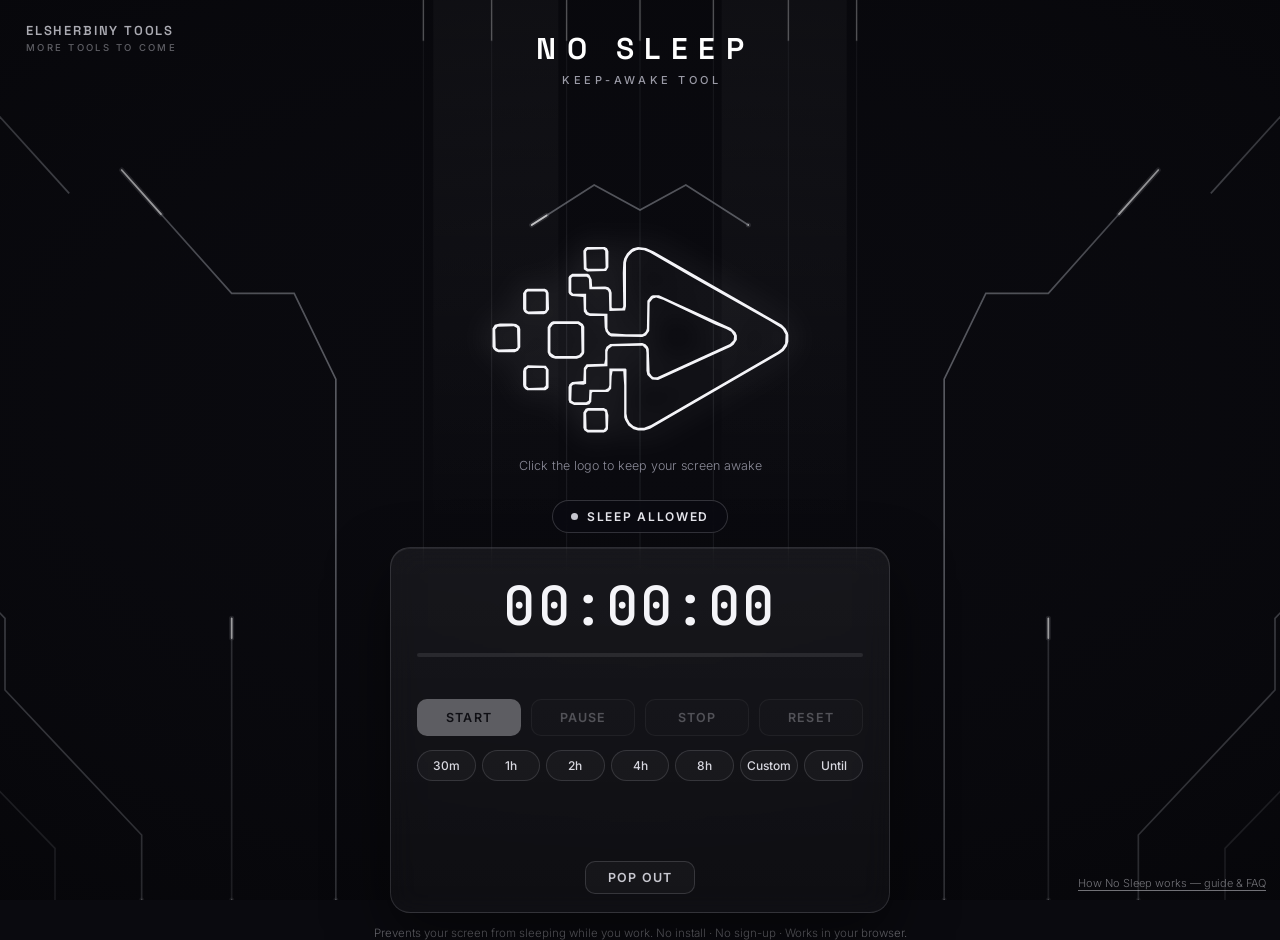
==== commit e6bfdaba: "NoSleep v2.9 — SEO pack: meta/OG/schema, guide & FAQ, sitemap, robots, llms.txt, README" ====
--- a/index.html
+++ b/index.html
@@ -3,7 +3,38 @@
 <head>
 <meta charset="UTF-8">
 <meta name="viewport" content="width=device-width, initial-scale=1.0">
-<title>No Sleep — Keep-awake tool</title>
+<title>No Sleep — Keep Your Screen Awake | Free Online Wake Lock Tool</title>
+<meta name="description" content="No Sleep is a free online wake lock tool that keeps your screen awake — no install, no sign-up, nothing to download. Click the logo once to stop your computer or work laptop from sleeping or dimming while you work, present, read or download.">
+<link rel="canonical" href="https://mohamedelsherbiny369.github.io/nosleep/">
+<meta name="theme-color" content="#0a0a0f">
+<meta property="og:type" content="website">
+<meta property="og:site_name" content="No Sleep — Elsherbiny Tools">
+<meta property="og:title" content="No Sleep — Keep Your Screen Awake">
+<meta property="og:description" content="Free online wake lock tool. One click keeps your screen awake — no install, no sign-up, works in your browser, even on a work laptop without admin rights.">
+<meta property="og:url" content="https://mohamedelsherbiny369.github.io/nosleep/">
+<meta property="og:image" content="https://mohamedelsherbiny369.github.io/nosleep/og-image.png">
+<meta property="og:image:width" content="1200">
+<meta property="og:image:height" content="630">
+<meta property="og:image:alt" content="No Sleep — keep your screen awake. Free wake lock tool by Elsherbiny Tools.">
+<meta name="twitter:card" content="summary_large_image">
+<meta name="twitter:title" content="No Sleep — Keep Your Screen Awake">
+<meta name="twitter:description" content="Free online wake lock tool. One click keeps your screen awake — no install, no sign-up, works in your browser.">
+<meta name="twitter:image" content="https://mohamedelsherbiny369.github.io/nosleep/og-image.png">
+<script type="application/ld+json">
+{
+  "@context": "https://schema.org",
+  "@type": "WebApplication",
+  "name": "No Sleep",
+  "alternateName": "No Sleep — Keep-Awake Tool",
+  "url": "https://mohamedelsherbiny369.github.io/nosleep/",
+  "description": "Free online wake lock tool that keeps your screen awake. No install, no sign-up — click once to prevent your computer or laptop from sleeping while you work.",
+  "applicationCategory": "UtilitiesApplication",
+  "operatingSystem": "Any (runs in a web browser)",
+  "browserRequirements": "Requires a browser with the Screen Wake Lock API (Chrome, Edge, Safari 16.4+)",
+  "offers": { "@type": "Offer", "price": "0", "priceCurrency": "USD" },
+  "author": { "@type": "Organization", "name": "Elsherbiny Tools", "url": "https://github.com/mohamedelsherbiny369" }
+}
+</script>
 <link rel="icon" type="image/png" sizes="512x512" href="assets/favicon.png">
 <link rel="stylesheet" href="styles.css">
 <link rel="preconnect" href="https://fonts.googleapis.com">
@@ -183,6 +214,10 @@
 
 </div>
 
+<!-- v2.9: guide link sits fixed in the corner, outside the stage flow,
+     so the app layout stays pixel-identical to v2.8 -->
+<a href="guide.html" style="position:fixed;right:14px;bottom:10px;z-index:5;font-family:'Inter',system-ui,sans-serif;font-size:11px;font-weight:300;color:rgba(200,200,208,.55);text-decoration:underline;text-underline-offset:3px;">How No Sleep works — guide &amp; FAQ</a>
+
 <!-- time's-up page pulse overlay -->
 <div class="timesup-flash" id="timesupFlash" aria-hidden="true"></div>
 
--- a/styles.css
+++ b/styles.css
@@ -1,4 +1,6 @@
-/* NoSleep v2.1 — dark only. OFF = monochrome silver/white, ON = purple.
+/* NoSleep v2.8 — dark only. OFF = monochrome silver/white, ON = purple.
+   (v2.8 adds the phone layout + short-screen safety net at the bottom;
+   the desktop design is byte-identical to v2.7.)
    One theme switch (body.theme-off / body.theme-on) recolours EVERY element
    with a 700ms crossfade. Zero purple exists anywhere in the OFF rules. */
 
@@ -405,8 +407,52 @@
   .input-slot { height: 48px; }
   .footer p { font-size: 10.5px; }
 }
+/* ─── PHONES (portrait, ≤560px wide) ────────────────────── */
+/* v2.8: the desktop sizes never compacted on phones (the height
+   queries above key on height alone, and a tall phone — 844px —
+   got NONE of them, so the full-size card crushed everything
+   else into the top half). Phones now get their own compact
+   layout at any height: smaller logo, tighter gaps, slim card —
+   the whole page fits one screen with nothing overlapping. */
 @media (max-width: 560px) {
-  .presets-row { gap: 4px; }
-  .preset-btn { font-size: 11px; }
-  .actions-row { gap: 6px; }
-}
+  .stage { padding: 2.4vh 12px 1.2vh; }
+  .corner-brand { top: 14px; left: 16px; }
+  .corner-name { font-size: 10px; }
+  .corner-sub { font-size: 8px; margin-top: 2px; }
+  /* the corner brand and the centred header share the top band on a
+     narrow screen and their text ran into each other — the header
+     drops below the corner block instead (logo margin gives the
+     height back, so the one-screen fit is unchanged) */
+  .brand-header { margin-top: 30px; }
+  .brand-name { font-size: 21px; }
+  .brand-tagline { font-size: 9px; margin-top: 3px; }
+  .logo-wrapper { margin-top: 5vh; }
+  .logo-btn { width: min(190px, 50vw); }
+  .logo-hint { margin-top: 10px; font-size: 11.5px; }
+  .status-pill { margin-top: 2.2vh; margin-bottom: 10px; padding: 7px 13px; font-size: 10.5px; }
+  .control-card { padding: 16px 16px 12px; border-radius: 16px; }
+  .countdown { font-size: 40px; }
+  .progress-track { margin-top: 9px; }
+  .elapsed-row { height: 20px; margin-top: 6px; }
+  .actions-row { gap: 6px; margin-top: 10px; }
+  .action-btn { padding: 9px 0; font-size: 11.5px; }
+  .presets-row { gap: 4px; margin-top: 11px; }
+  .preset-btn { font-size: 10.5px; padding: 6px 0; }
+  .input-slot { height: 52px; margin-top: 8px; }
+  .pip-row { margin-top: 6px; }
+  .action-btn--ghost { padding: 7px 18px; }
+  .footer { margin-top: 1vh; }
+  .footer p { font-size: 10px; }
+  .splash-logo { width: min(300px, 70vw); }
+}
+
+/* ─── VERY SHORT SCREENS (landscape phones, tiny windows) ── */
+/* safety net: below 480px of height nothing may crush or
+   overlap — the stage flows and the page scrolls instead */
+@media (max-height: 480px) {
+  body { overflow-y: auto; }
+  .stage { height: auto; min-height: 100dvh; }
+  .logo-wrapper { margin-top: 14px; }
+  .status-pill { margin-top: 12px; }
+  .control-card { margin-top: 14px; }
+}
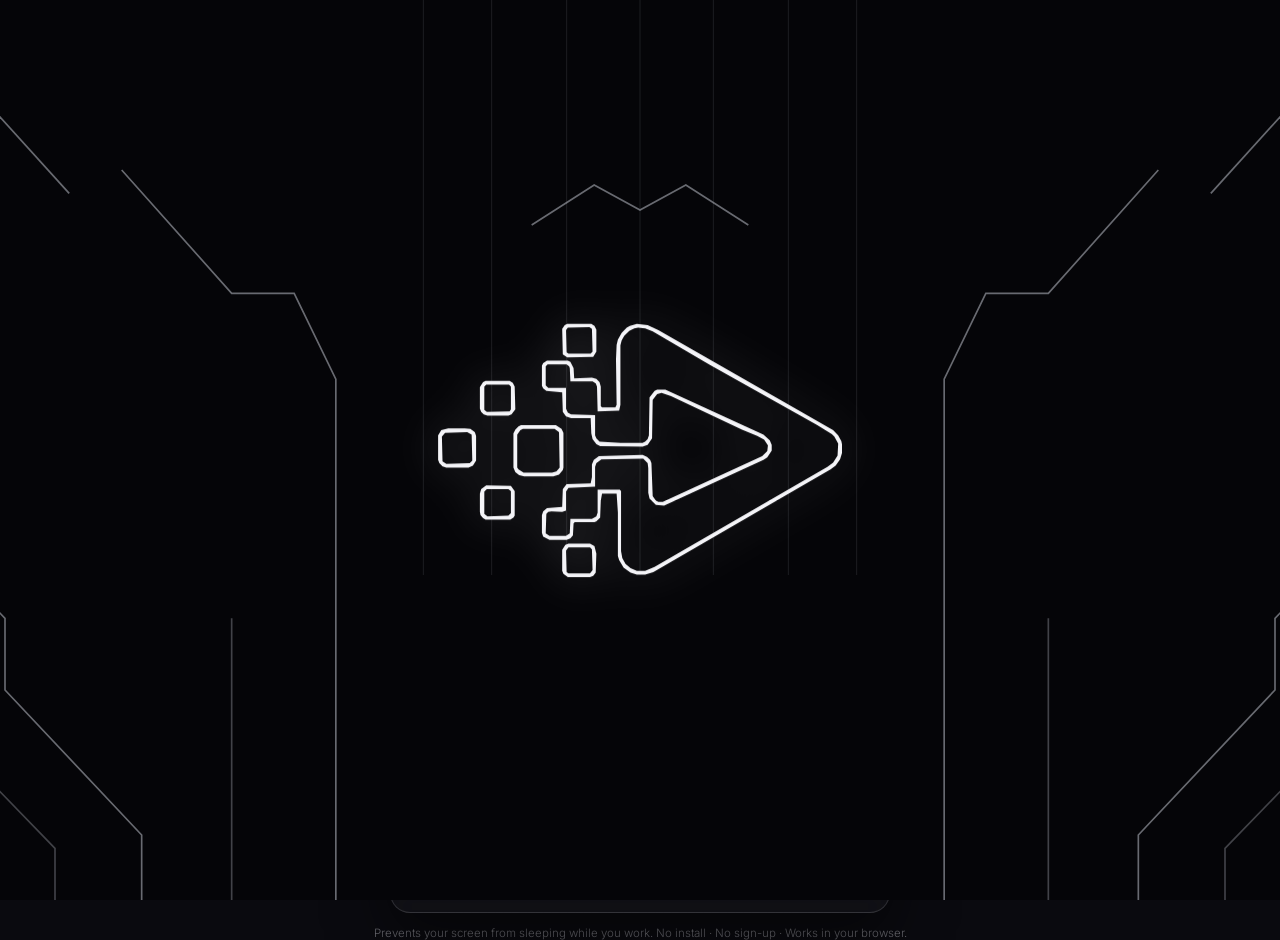
==== commit fc93f5d7: "NoSleep v2.9.1 — guide close/back bar + by Mohamed byline" ====
--- a/index.html
+++ b/index.html
@@ -8,14 +8,14 @@
 <link rel="canonical" href="https://mohamedelsherbiny369.github.io/nosleep/">
 <meta name="theme-color" content="#0a0a0f">
 <meta property="og:type" content="website">
-<meta property="og:site_name" content="No Sleep — Elsherbiny Tools">
+<meta property="og:site_name" content="No Sleep — by Mohamed">
 <meta property="og:title" content="No Sleep — Keep Your Screen Awake">
 <meta property="og:description" content="Free online wake lock tool. One click keeps your screen awake — no install, no sign-up, works in your browser, even on a work laptop without admin rights.">
 <meta property="og:url" content="https://mohamedelsherbiny369.github.io/nosleep/">
 <meta property="og:image" content="https://mohamedelsherbiny369.github.io/nosleep/og-image.png">
 <meta property="og:image:width" content="1200">
 <meta property="og:image:height" content="630">
-<meta property="og:image:alt" content="No Sleep — keep your screen awake. Free wake lock tool by Elsherbiny Tools.">
+<meta property="og:image:alt" content="No Sleep — keep your screen awake. Free wake lock tool by Mohamed.">
 <meta name="twitter:card" content="summary_large_image">
 <meta name="twitter:title" content="No Sleep — Keep Your Screen Awake">
 <meta name="twitter:description" content="Free online wake lock tool. One click keeps your screen awake — no install, no sign-up, works in your browser.">
@@ -32,7 +32,7 @@
   "operatingSystem": "Any (runs in a web browser)",
   "browserRequirements": "Requires a browser with the Screen Wake Lock API (Chrome, Edge, Safari 16.4+)",
   "offers": { "@type": "Offer", "price": "0", "priceCurrency": "USD" },
-  "author": { "@type": "Organization", "name": "Elsherbiny Tools", "url": "https://github.com/mohamedelsherbiny369" }
+  "author": { "@type": "Person", "name": "Mohamed Elsherbiny", "url": "https://github.com/mohamedelsherbiny369" }
 }
 </script>
 <link rel="icon" type="image/png" sizes="512x512" href="assets/favicon.png">
@@ -136,7 +136,7 @@
 <div class="stage" id="stage">
 
   <div class="corner-brand" aria-hidden="true">
-    <div class="corner-name">Elsherbiny Tools</div>
+    <div class="corner-name">Mohamed</div>
     <div class="corner-sub">More tools to come</div>
   </div>
 
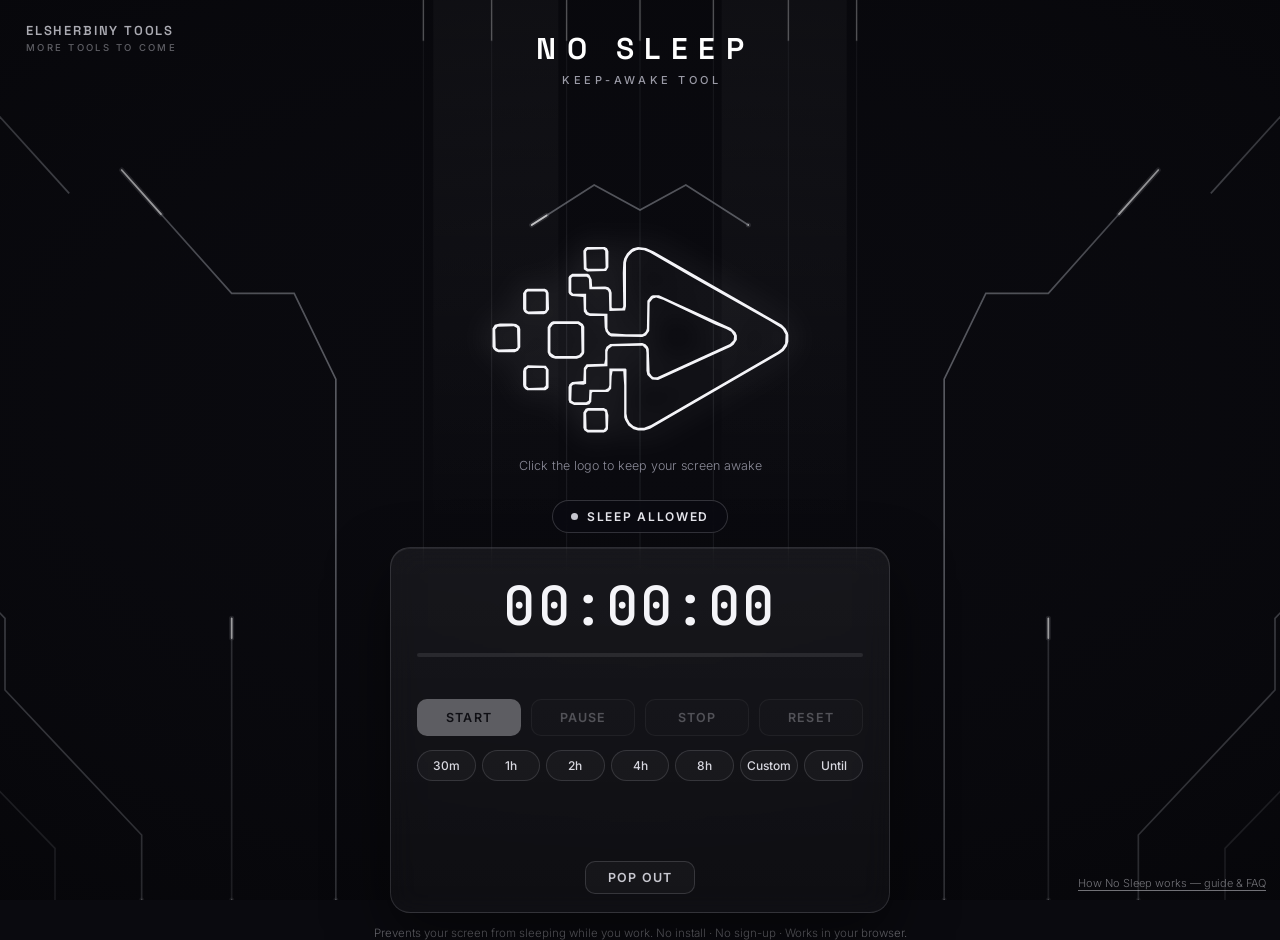
==== commit 6c4347cc: "NoSleep v2.9.2 — byline split: Elsherbiny Tools on the tool, by Mohamed Elsherbiny on the guide" ====
--- a/index.html
+++ b/index.html
@@ -8,14 +8,14 @@
 <link rel="canonical" href="https://mohamedelsherbiny369.github.io/nosleep/">
 <meta name="theme-color" content="#0a0a0f">
 <meta property="og:type" content="website">
-<meta property="og:site_name" content="No Sleep — by Mohamed">
+<meta property="og:site_name" content="No Sleep — Elsherbiny Tools">
 <meta property="og:title" content="No Sleep — Keep Your Screen Awake">
 <meta property="og:description" content="Free online wake lock tool. One click keeps your screen awake — no install, no sign-up, works in your browser, even on a work laptop without admin rights.">
 <meta property="og:url" content="https://mohamedelsherbiny369.github.io/nosleep/">
 <meta property="og:image" content="https://mohamedelsherbiny369.github.io/nosleep/og-image.png">
 <meta property="og:image:width" content="1200">
 <meta property="og:image:height" content="630">
-<meta property="og:image:alt" content="No Sleep — keep your screen awake. Free wake lock tool by Mohamed.">
+<meta property="og:image:alt" content="No Sleep — keep your screen awake. Free wake lock tool by Elsherbiny Tools.">
 <meta name="twitter:card" content="summary_large_image">
 <meta name="twitter:title" content="No Sleep — Keep Your Screen Awake">
 <meta name="twitter:description" content="Free online wake lock tool. One click keeps your screen awake — no install, no sign-up, works in your browser.">
@@ -32,7 +32,7 @@
   "operatingSystem": "Any (runs in a web browser)",
   "browserRequirements": "Requires a browser with the Screen Wake Lock API (Chrome, Edge, Safari 16.4+)",
   "offers": { "@type": "Offer", "price": "0", "priceCurrency": "USD" },
-  "author": { "@type": "Person", "name": "Mohamed Elsherbiny", "url": "https://github.com/mohamedelsherbiny369" }
+  "author": { "@type": "Organization", "name": "Elsherbiny Tools", "url": "https://github.com/mohamedelsherbiny369" }
 }
 </script>
 <link rel="icon" type="image/png" sizes="512x512" href="assets/favicon.png">
@@ -136,7 +136,7 @@
 <div class="stage" id="stage">
 
   <div class="corner-brand" aria-hidden="true">
-    <div class="corner-name">Mohamed</div>
+    <div class="corner-name">Elsherbiny Tools</div>
     <div class="corner-sub">More tools to come</div>
   </div>
 
